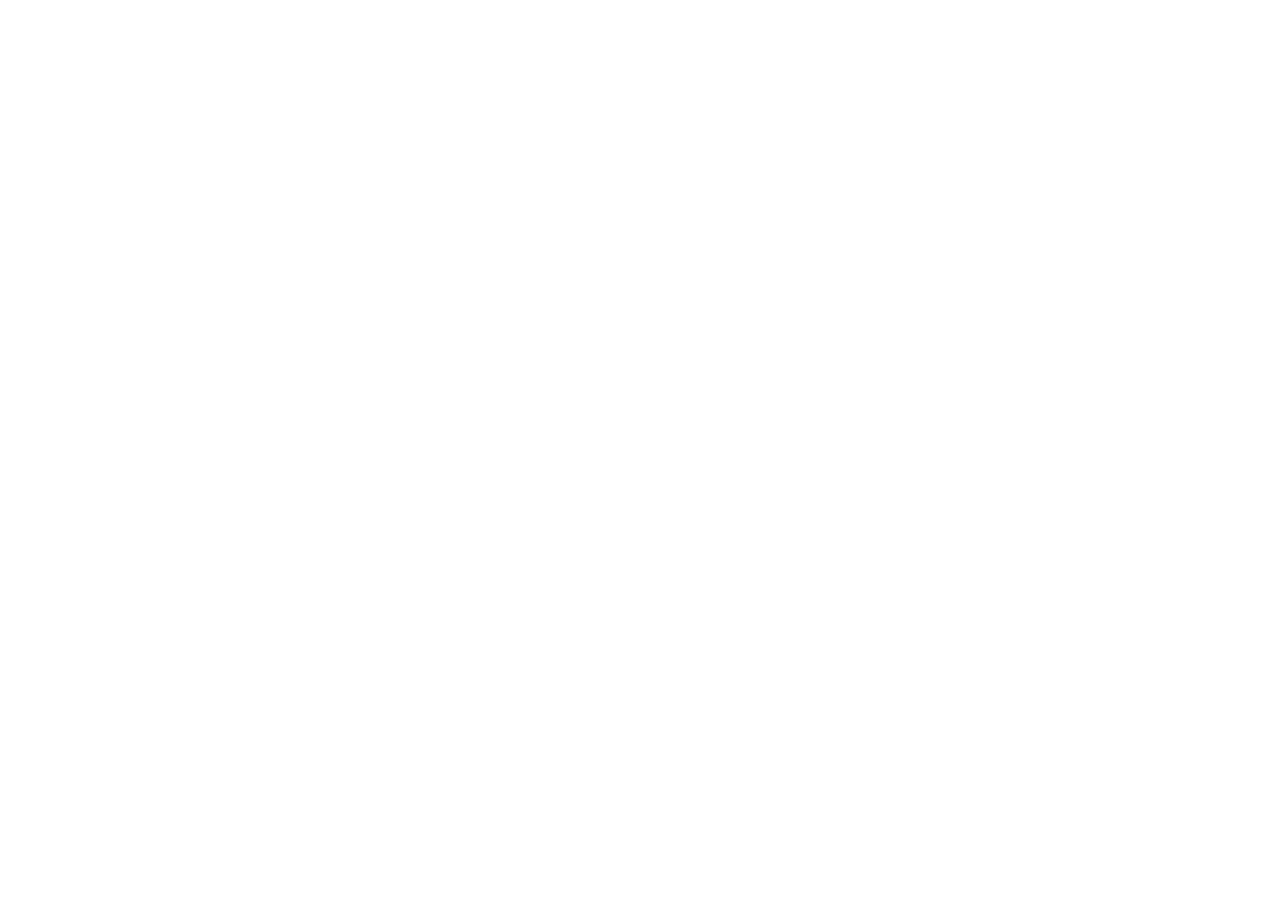
==== Interactive_Webpage/index.html @ 852875ac "Working on webpage" ====
<!DOCTYPE html>
<html>

<head>
    <meta charset="utf-8">
    <meta http-equiv="Content-Type" content="text/html">
    <meta name="viewport" content="width=device-width, initial-scale=1" />
    <meta name="Author" content="Sedona Thomas">
    <meta name="description" content="">
    <meta name=”robots” content=”index,follow”>
    <meta name=”keywords” content=””>
    <link href="./main.css" rel="stylesheet" type="text/css">
    <link rel="icon" href="./img/icon.ico">
    <title> Interactive Webpage </title>
</head>

<body>

</body>

<script src="main.js"> </script>

</html>
---- Interactive_Webpage/main.css ----
/* 
 * Interactive Device Formatting
 *
 * @author Sedona Thomas
 */

body
{
    background-color: #FFFFFF; 
    margin: 3%;
    border: 0%;
    padding: 0%;
    font-family: "Times New Roman", Times, serif;
    text-align: left;
    font-size: 17px;
    color: #000000;
}

h1 { font-size: 50px; }

h2 { font-size: 40px; }

h3 { font-size: 25px; }

h4 { font-size: 20px; }

ul { list-style-type: none; }

#dot_list { list-style-type: disc; }

#dashed_list { list-style-type: '- '; }

hr {
    background-color: #000000;
    display: block; 
    height: 1px;
    border: 0; 
    border-top: 1px solid #3333FF;
    margin: 1em 0; 
    padding: 0; 
}

#nav {
    width: 99%;
    border: solid 1px #3333FF;
    background-color: #FFFFFF;
    padding: 1%;
    margin: 0%;
}

#nav a {
    color: #000000;
    text-decoration: none;
    font-weight: bold;
}

#nav a:hover {
    color:#003DF5;
}

#nav ul {
    text-align: center;
    margin: 0px;
    list-style-type: none;
}

#nav ul li {
    display: inline;
    margin: 0px 10px;
}
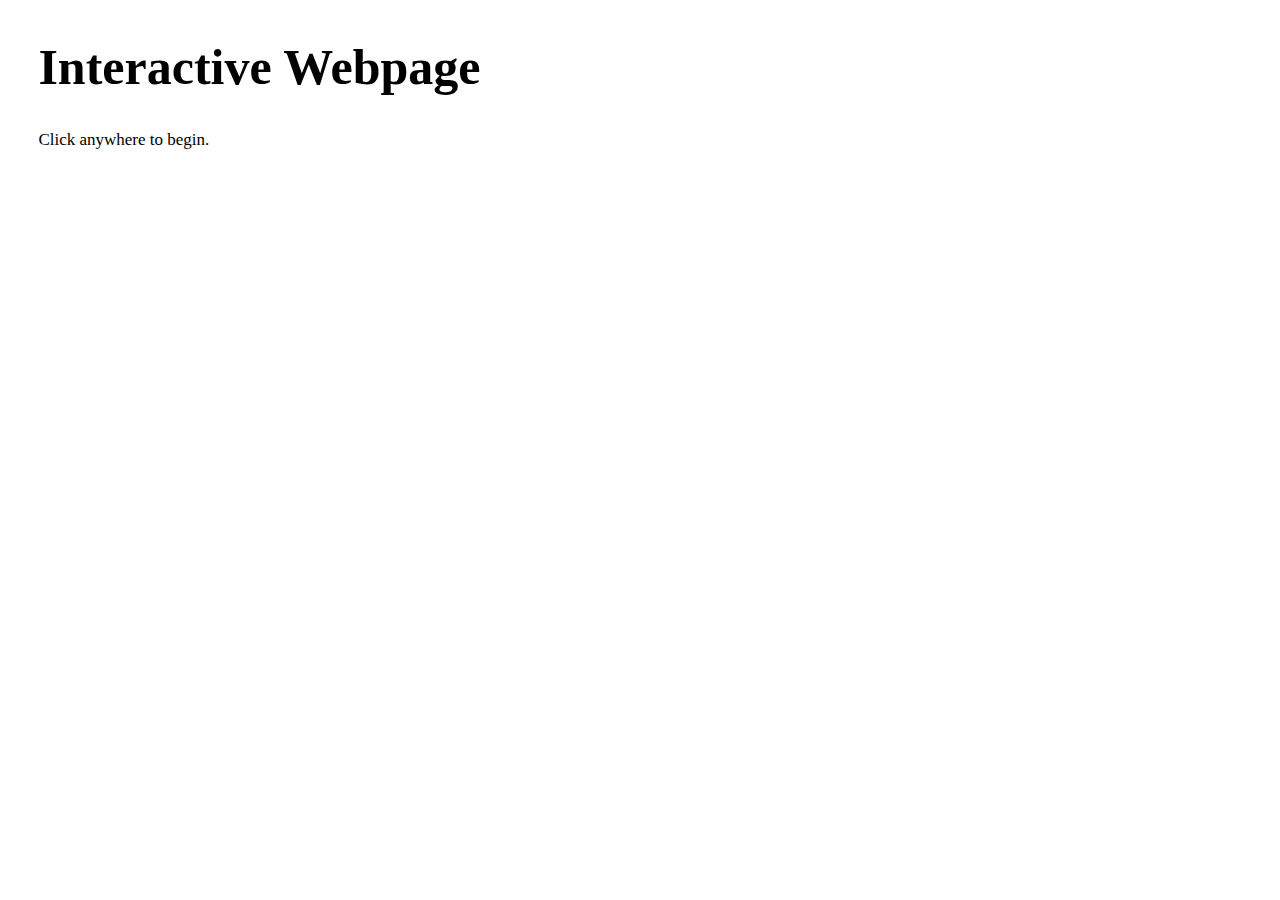
==== commit 6d41b9b0: "Update index.html" ====
--- a/Interactive_Webpage/index.html
+++ b/Interactive_Webpage/index.html
@@ -1,8 +1,7 @@
-<!DOCTYPE html>
-<html>
+<!doctype html>
+<html lang="en">
 
-<head>
-    <meta charset="utf-8">
+<head <meta charset="utf-8">
     <meta http-equiv="Content-Type" content="text/html">
     <meta name="viewport" content="width=device-width, initial-scale=1" />
     <meta name="Author" content="Sedona Thomas">
@@ -11,10 +10,23 @@
     <meta name=”keywords” content=””>
     <link href="./main.css" rel="stylesheet" type="text/css">
     <link rel="icon" href="./img/icon.ico">
+    <script src="https://ajax.googleapis.com/ajax/libs/jquery/3.2.1/jquery.min.js"></script>
     <title> Interactive Webpage </title>
 </head>
 
-<body>
+<body role="button">
+
+    <div class="container">
+
+        <div class="navigation" role="navigation">
+        </div>
+
+        <div id="home" role="main">
+            <h1>Interactive Webpage</h1>
+            <p>Click anywhere to begin.</p>
+        </div>
+
+    </div>
 
 </body>
 
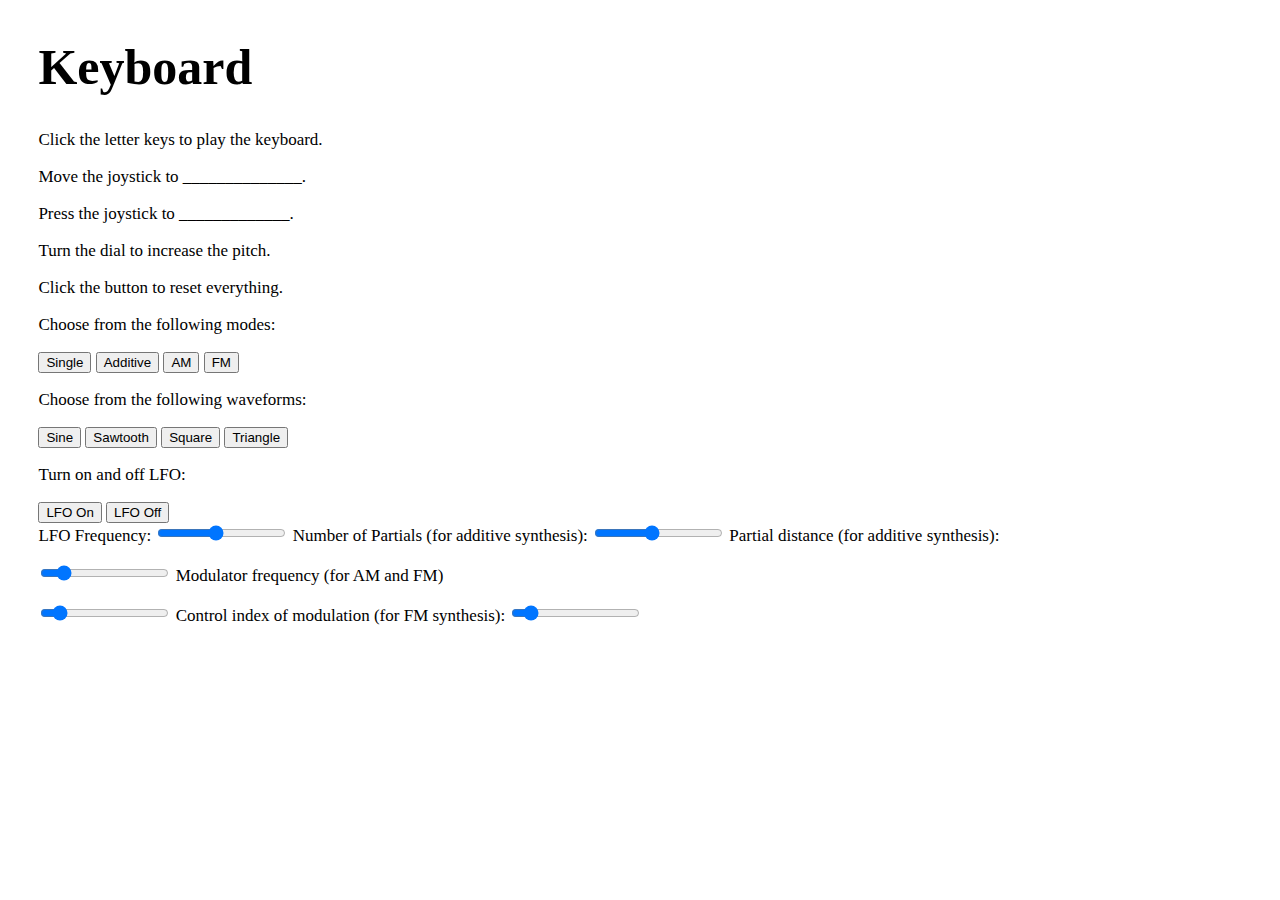
==== commit 0fbbd4d3: "Fixing JSON data transfer" ====
--- a/Interactive_Webpage/index.html
+++ b/Interactive_Webpage/index.html
@@ -22,8 +22,62 @@
         </div>
 
         <div id="home" role="main">
-            <h1>Interactive Webpage</h1>
-            <p>Click anywhere to begin.</p>
+            <h1>Keyboard</h1>
+            <p>Click the letter keys to play the keyboard.</p>
+            <p>Move the joystick to ______________.</p>
+            <p>Press the joystick to _____________.</p>
+            <p>Turn the dial to increase the pitch.</p>
+            <p>Click the button to reset everything.</p>
+        </div>
+
+        <div id="modes">
+
+            <div id="modeSelection">
+                <p>Choose from the following modes:</p>
+                <button id="single">Single</button>
+                <button id="additive">Additive</button>
+                <button id="am">AM</button>
+                <button id="fm">FM</button>
+            </div>
+
+            <div id="modeSelection">
+                <p>Choose from the following waveforms:</p>
+                <button id="sine">Sine</button>
+                <button id="sawtooth">Sawtooth</button>
+                <button id="square">Square</button>
+                <button id="triangle">Triangle</button>
+            </div>
+
+            <div id="modeSelection">
+                <p>Turn on and off LFO:</p>
+                <button id="lfoOn">LFO On</button>
+                <button id="lfoOff">LFO Off</button>
+            </div>
+
+            <label id="lfoFrequency">LFO Frequency:
+                <input id="lfoFreq" type="range" min=1 max=10 value=5 oninput="updateLfo(this.value)"></input>
+            </label>
+
+            <label id="partials">Number of Partials (for additive synthesis):
+                <input id="numberOfPartials" type="range" min=1 max=10 value=5
+                    oninput="updatePartialNum(this.value)"></input>
+            </label>
+
+            <label id="partialDist">Partial distance (for additive synthesis): </p>
+                <input id="partialDistance" type="range" min=1 max=100 value=15
+                    oninput="updatePartialDistance(this.value)"></input>
+            </label>
+
+            <label id="modFreq">Modulator frequency (for AM and FM)</p>
+                <input id="modulatorFreqency" type="range" min=1 max=1000 value=100
+                    oninput="updateFreq(this.value)"></input>
+            </label>
+
+            <label id="indexOfModulation">Control index of modulation (for FM synthesis):
+                <input id="modulationIndex" type="range" min=1 max=1000 value=100
+                    oninput="updateIndex(this.value)"></input>
+            </label>
+
         </div>
 
     </div>
